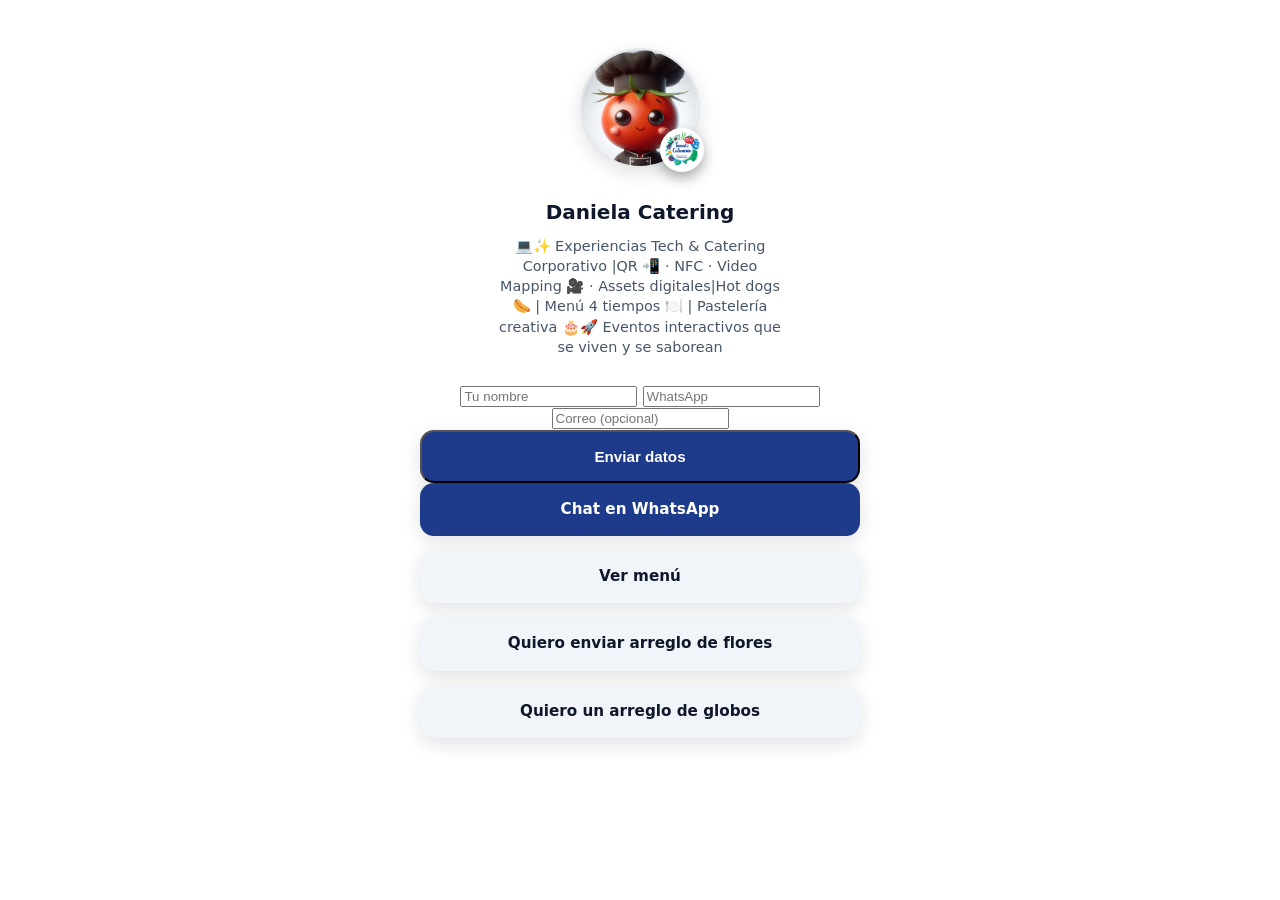
==== daniela-catering/index.html @ 2da39fef "update badge image to png" ====
<!DOCTYPE html>
<html lang="es">
<head>
  <meta charset="UTF-8" />

  <title>Daniela Catering</title>
  <meta name="description" content="Catering profesional para eventos corporativos y sociales">
  <meta name="viewport" content="width=device-width, initial-scale=1">

  <!-- Google Tag Manager -->
<script>
(function(w,d,s,l,i){w[l]=w[l]||[];
w[l].push({'gtm.start': new Date().getTime(),event:'gtm.js'});
var f=d.getElementsByTagName(s)[0],
j=d.createElement(s),dl=l!='dataLayer'?'&l='+l:'';
j.async=true;j.src=
'https://www.googletagmanager.com/gtm.js?id='+i+dl;
f.parentNode.insertBefore(j,f);
})(window,document,'script','dataLayer','GTM-XXXXXXX');
</script>
<!-- End Google Tag Manager -->

  <link rel="stylesheet" href="../assets/css/base.css">
  <link rel="stylesheet" href="../assets/css/style.css">

  

  
</head>

<body class="layout-clean">

  <!-- Google Tag Manager (noscript) -->
<noscript>
<iframe src="https://www.googletagmanager.com/ns.html?id=GTM-XXXXXXX"
height="0" width="0" style="display:none;visibility:hidden"></iframe>
</noscript>
<!-- End Google Tag Manager (noscript) -->

  <main class="page">

    <!-- MODULES -->
    <section class="modules">
      
<section class="profile">

  <div class="avatar">
    <img src="assets/images/profile.jpg" alt="Daniela Catering">
    
    <span class="avatar-badge">
      <img src="assets/images/badge-whatsapp.png" alt="WhatsApp">
    </span>
    
  </div>

  <h1 class="profile-name">Daniela Catering</h1>
  <p class="profile-description">💻✨ Experiencias Tech & Catering Corporativo |QR 📲 · NFC · Video Mapping 🎥 · Assets digitales|Hot dogs 🌭 | Menú 4 tiempos 🍽️ | Pastelería creativa 🎂🚀 Eventos interactivos que se viven y se saborean</p>

</section>


<section class="lead-form">

  <form id="leadForm" class="lead-form-card">

    <input
      type="text"
      name="name"
      placeholder="Tu nombre"
      required
    >

    <input
      type="tel"
      name="whatsapp"
      placeholder="WhatsApp"
      required
    >

    <input
      type="email"
      name="email"
      placeholder="Correo (opcional)"
    >

    <button type="submit" class="btn primary">
      Enviar datos
    </button>

  </form>

  <!-- BOTÓN DESBLOQUEADO DESPUÉS DEL FORM -->

  <div id="vcardUnlock" style="display:none">

    <a
      class="btn btn-contact"
      href="assets/files/contacto.vcf"
      download
    >
      Guardar contacto de Daniela Catering
    </a>

  </div>

</section>


<section class="buttons">
<a href="https://wa.me/5215521512563" class="btn primary" target="_blank">Chat en WhatsApp</a><a href="https://lasanadomicilio.com/" class="btn secondary" target="_blank">Ver menú</a><a href="https://wa.me/525521512563?text=Quiero%20enviar%20arreglo%20de%20flores" class="btn secondary" target="_blank">Quiero enviar arreglo de flores</a><a href="https://wa.me/525521512563?text=Quiero%20un%20arreglo%20de%20globos" class="btn secondary" target="_blank">Quiero un arreglo de globos</a>
</section>

    </section>

    <footer class="footer"></footer>

  </main>

  

  <script src="../assets/js/lead-form.js">
<script src="../assets/lead-form.js">

</body>
</html>
---- assets/css/base.css ----
/* =====================================================
   RESET + VARIABLES
   ===================================================== */

:root {
  --bg-color: #ffffff;
  --card-bg: #ffffff;

  --text-main: #0f172a;
  --text-muted: #475569;

  --accent: #1e3a8a;
  --accent-contrast: #ffffff;

  --radius: 14px;
  --radius-sm: 10px;

  --shadow-soft: 0 6px 18px rgba(15, 23, 42, 0.12);

  --max-width: 420px;
}

*,
*::before,
*::after {
  box-sizing: border-box;
}

html,
body {
  margin: 0;
  padding: 0;
  background: var(--bg-color);
  color: var(--text-main);
  font-family: system-ui, -apple-system, BlinkMacSystemFont, "Segoe UI",
    sans-serif;
  line-height: 1.4;
}

/* =====================================================
   PAGE LAYOUT
   ===================================================== */

.page {
  max-width: var(--max-width);
  margin: 0 auto;
  padding: 48px 20px 80px;
  text-align: center;
}

/* =====================================================
   PROFILE
   ===================================================== */

.profile {
  display: flex;
  flex-direction: column;
  align-items: center;
  gap: 6px;
  margin-bottom: 28px;
}

/* =====================================================
   AVATAR (CÍRCULO REAL + BADGE)
   ===================================================== */

.avatar {
  width: 120px;
  height: 120px;

  position: relative;
  display: inline-block;

  border-radius: 50%;

  /* 🔴 CLAVE: permite que el badge sobresalga */
  overflow: visible;

  background: #ffffff;
  border: 2px solid #e5e7eb;
  box-shadow: var(--shadow-soft);

  margin-bottom: 18px;
}

.avatar img {
  width: 100%;
  height: 100%;
  object-fit: cover;
  display: block;

  border-radius: 50%;
}

/* ---------- BADGE (branding, NO clickeable) ---------- */

.avatar-badge {
  position: absolute;
  right: -6px;
  bottom: -6px;

  width: 44px;
  height: 44px;
  border-radius: 50%;

  background: #ffffff;
  border: 3px solid #ffffff;

  display: flex;
  align-items: center;
  justify-content: center;

  box-shadow: 0 6px 14px rgba(0, 0, 0, 0.35);

  z-index: 10; /* 🔴 CLAVE: encima del avatar */
}

.avatar-badge img {
  width: 100%;
  height: 100%;

  object-fit: cover;      /* 🔑 llena todo el badge */
  border-radius: 50%;     /* 🔑 mantiene círculo */
  display: block;
}





/* =====================================================
   NAME + DESCRIPTION
   ===================================================== */

.profile-name {
  font-size: 1.25rem;
  font-weight: 700;
  margin: 6px 0 0;
}

.profile-description {
  font-size: 0.9rem;
  color: var(--text-muted);
  max-width: 300px;
  margin: 4px auto 0;
}

/* =====================================================
   BUTTONS
   ===================================================== */

.buttons {
  display: flex;
  flex-direction: column;
  gap: 14px;
}

.btn {
  display: block;
  width: 100%;
  padding: 16px 18px;

  border-radius: var(--radius);
  text-decoration: none;
  text-align: center;

  font-size: 0.95rem;
  font-weight: 600;

  transition: transform 0.15s ease, box-shadow 0.15s ease,
    background-color 0.15s ease;

  box-shadow: var(--shadow-soft);
}

/* ---------- PRIMARY ---------- */

.btn.primary {
  background: var(--accent);
  color: var(--accent-contrast);
}

.btn.primary:hover {
  background: #1e40af;
}

/* ---------- SECONDARY ---------- */

.btn.secondary {
  background: #f1f5f9;
  color: var(--text-main);
}

.btn.secondary:hover {
  background: #e2e8f0;
}

/* ---------- ACTIVE ---------- */

.btn:active {
  transform: scale(0.97);
}

/* =====================================================
   FOOTER
   ===================================================== */

.footer {
  margin-top: 36px;
  font-size: 0.8rem;
  color: var(--text-muted);
}

/* =====================================================
   LAYOUT MODES (clean | hero)
   ===================================================== */

/* ---------- CLEAN ---------- */

body.layout-clean {
  background: var(--bg-color);
}

body.layout-clean .profile {
  margin-top: 0;
}


/* ---------- HERO ---------- */

body.layout-hero .page {
  padding-top: 72px; /* 🔑 da aire al hero */
}

body.layout-hero .profile {
  margin-top: -24px; /* 🔑 ajuste fino (antes -32 / -60) */
}



/* =====================================================
   RESPONSIVE
   ===================================================== */

@media (min-width: 768px) {
  .page {
    max-width: 480px;
  }
}

/* =====================================================
   CONTACT BUTTON UNLOCK (VCARD)
   ===================================================== */

.btn-contact {

  margin-top: 16px;

  background: #16a34a;
  color: white;

  font-size: 1rem;
  font-weight: 700;

  padding: 18px 20px;

  border-radius: 16px;

  box-shadow: 0 10px 22px rgba(0,0,0,0.25);

  animation: pulseContact 2s infinite;

}

@keyframes pulseContact {

  0% { transform: scale(1); }

  50% { transform: scale(1.05); }

  100% { transform: scale(1); }

}
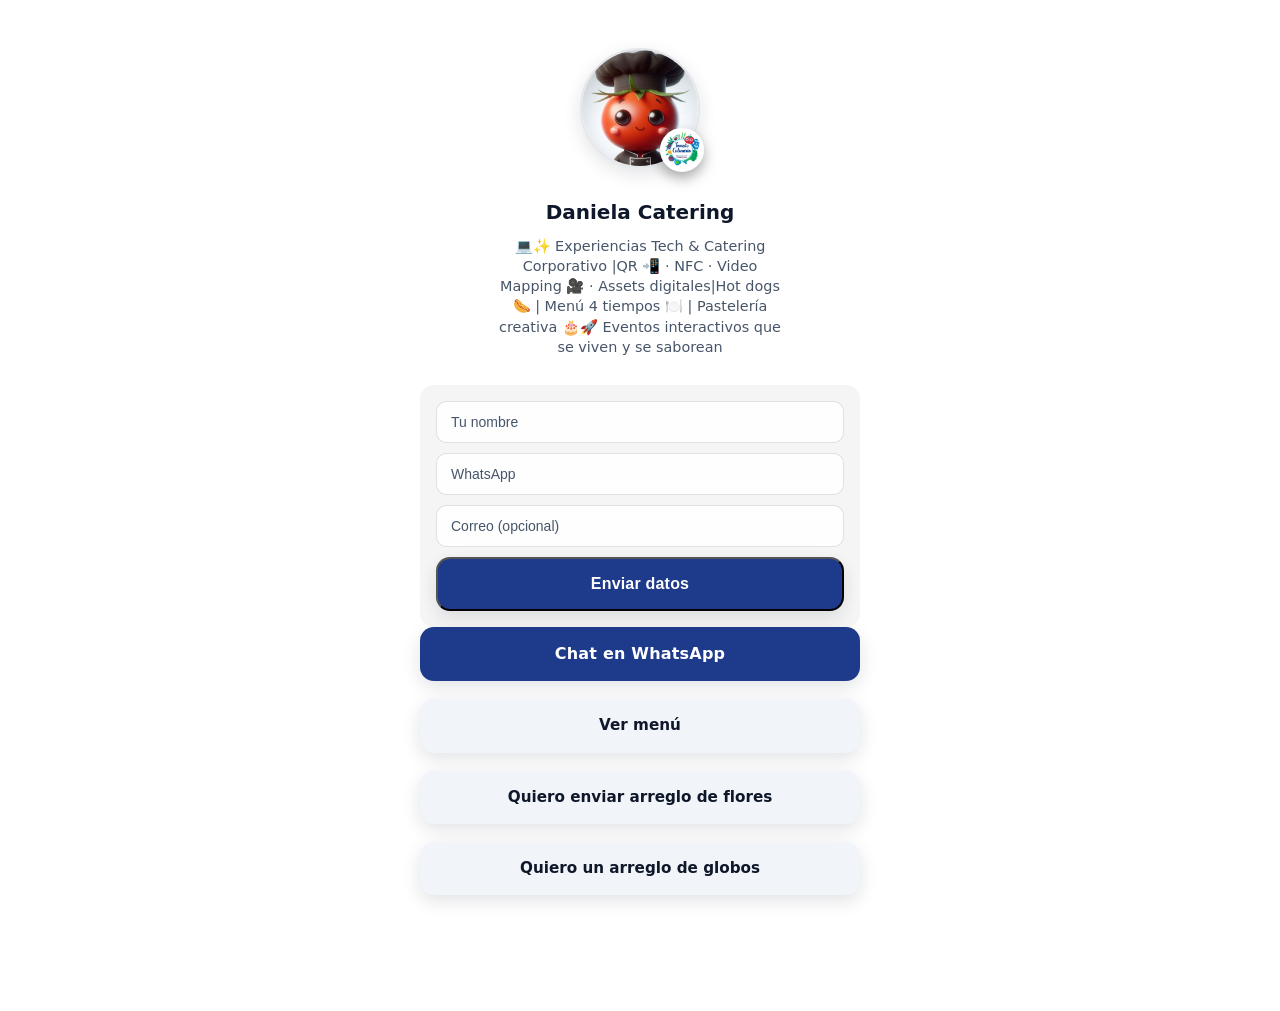
==== commit 8146229e: "fix: remove download attribute so vcard opens contact editor" ====
--- a/daniela-catering/index.html
+++ b/daniela-catering/index.html
@@ -28,7 +28,8 @@
   
 </head>
 
-<body class="layout-clean">
+<body class="layout-clean" data-slug="daniela-catering">
+
 
   <!-- Google Tag Manager (noscript) -->
 <noscript>
@@ -83,9 +84,19 @@
       placeholder="Correo (opcional)"
     >
 
+    <!-- honeypot anti-bot -->
+    <input
+      type="text"
+      name="website"
+      style="display:none"
+      tabindex="-1"
+      autocomplete="off"
+    >
+
     <button type="submit" class="btn primary">
       Enviar datos
     </button>
+
 
   </form>
 
@@ -96,7 +107,7 @@
     <a
       class="btn btn-contact"
       href="assets/files/contacto.vcf"
-      download
+      
     >
       Guardar contacto de Daniela Catering
     </a>
@@ -118,8 +129,7 @@
 
   
 
-  <script src="../assets/js/lead-form.js">
-<script src="../assets/lead-form.js">
+  <script src="../assets/js/lead-form.js"></script>
 
 </body>
 </html>
--- a/assets/css/base.css
+++ b/assets/css/base.css
@@ -152,7 +152,7 @@
 .buttons {
   display: flex;
   flex-direction: column;
-  gap: 14px;
+  gap: 18px;
 }
 
 .btn {
@@ -176,9 +176,17 @@
 /* ---------- PRIMARY ---------- */
 
 .btn.primary {
+
   background: var(--accent);
+
   color: var(--accent-contrast);
-}
+
+  font-size: 1rem;
+
+  letter-spacing: 0.2px;
+
+}
+
 
 .btn.primary:hover {
   background: #1e40af;
@@ -194,6 +202,16 @@
 .btn.secondary:hover {
   background: #e2e8f0;
 }
+
+
+.btn:hover {
+
+  transform: translateY(-2px);
+
+  box-shadow: 0 10px 22px rgba(0,0,0,0.18);
+
+}
+
 
 /* ---------- ACTIVE ---------- */
 
@@ -280,4 +298,60 @@
 
   100% { transform: scale(1); }
 
-}+}
+
+/* =====================================================
+   LEAD FORM PREMIUM
+   ===================================================== */
+
+.lead-form-card {
+
+  margin-top: 18px;
+
+  padding: 16px;
+
+  border-radius: 14px;
+
+  background: rgba(15, 23, 42, 0.04);
+
+  backdrop-filter: blur(6px);
+
+}
+
+/* INPUTS */
+
+.lead-form-card input {
+
+  width: 100%;
+
+  padding: 12px 14px;
+
+  border-radius: 10px;
+
+  border: 1px solid rgba(15,23,42,0.12);
+
+  background: rgba(255,255,255,0.85);
+
+  color: var(--text-main);
+
+  margin-bottom: 10px;
+
+  font-size: 14px;
+
+}
+
+.lead-form-card input::placeholder {
+
+  color: var(--text-muted);
+
+}
+
+.lead-form-card input:focus {
+
+  outline: none;
+
+  border-color: var(--accent);
+
+  box-shadow: 0 0 0 2px rgba(30,58,138,0.15);
+
+}
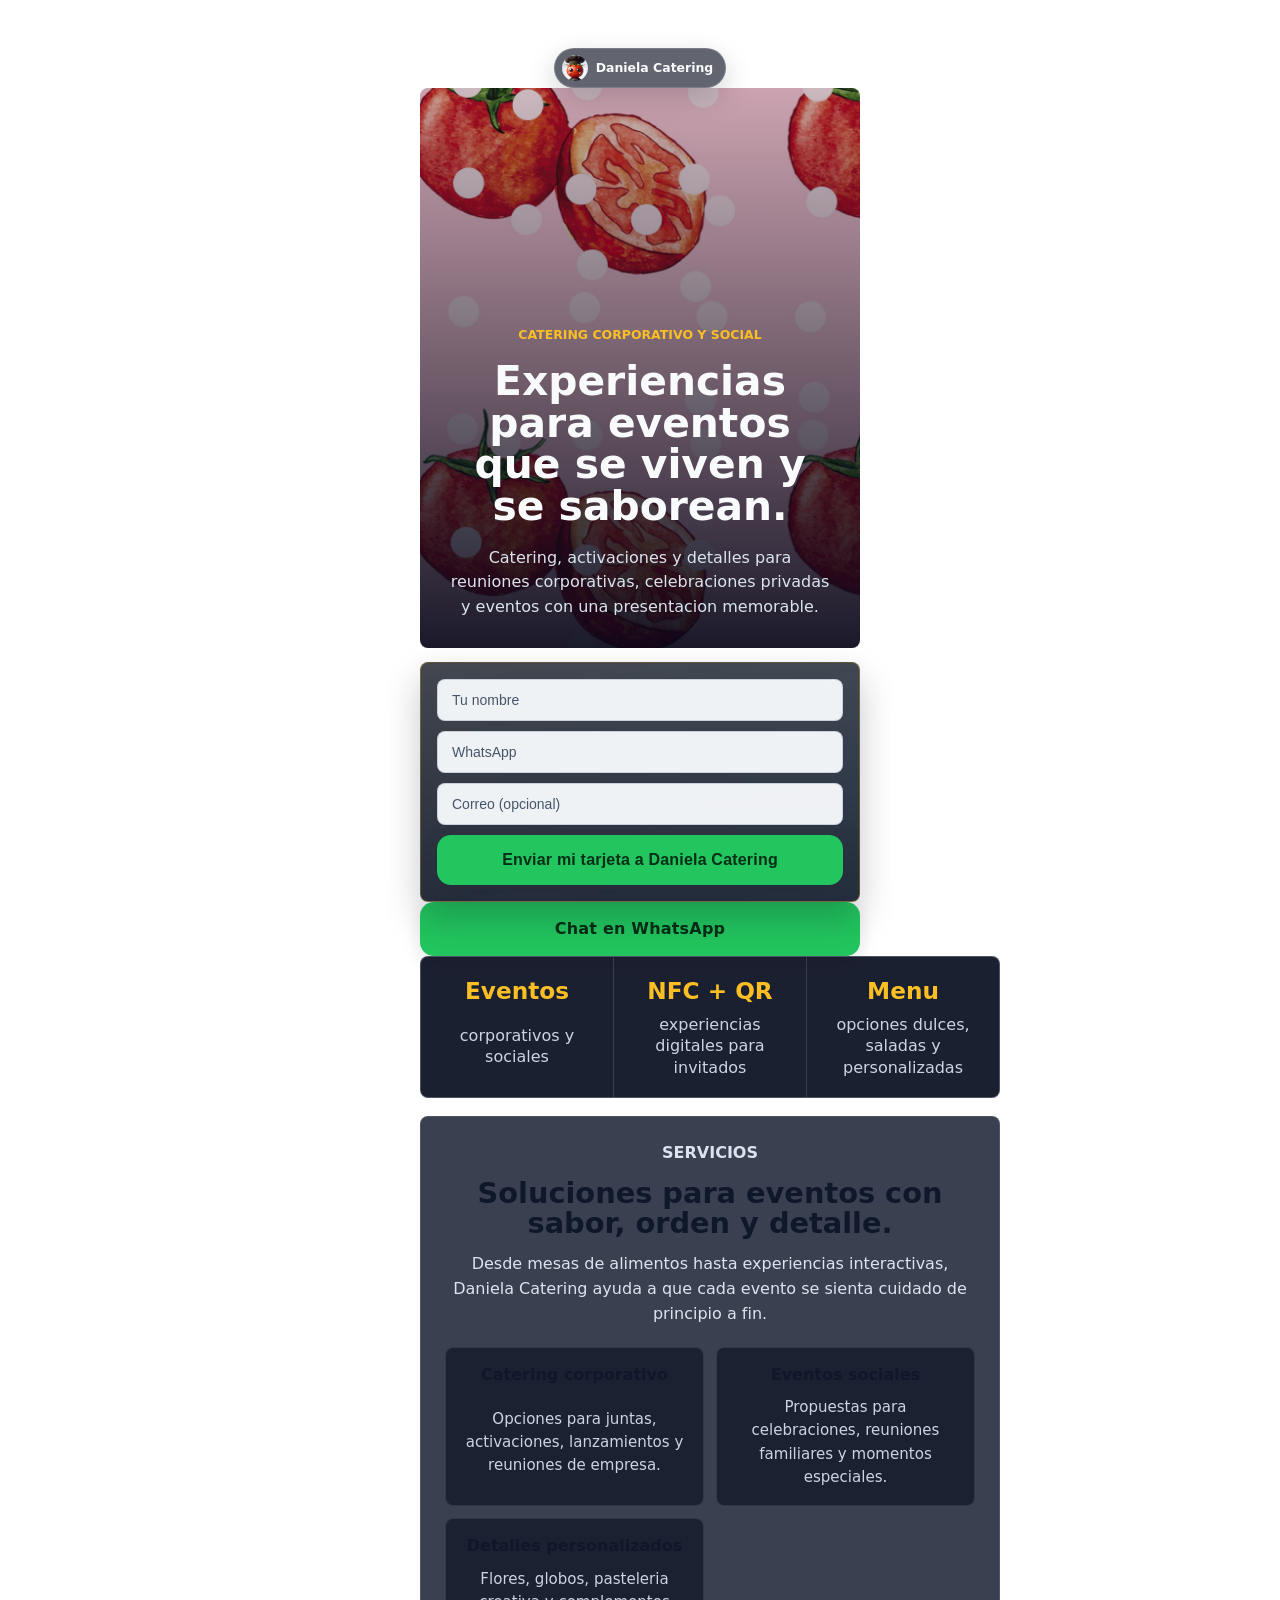
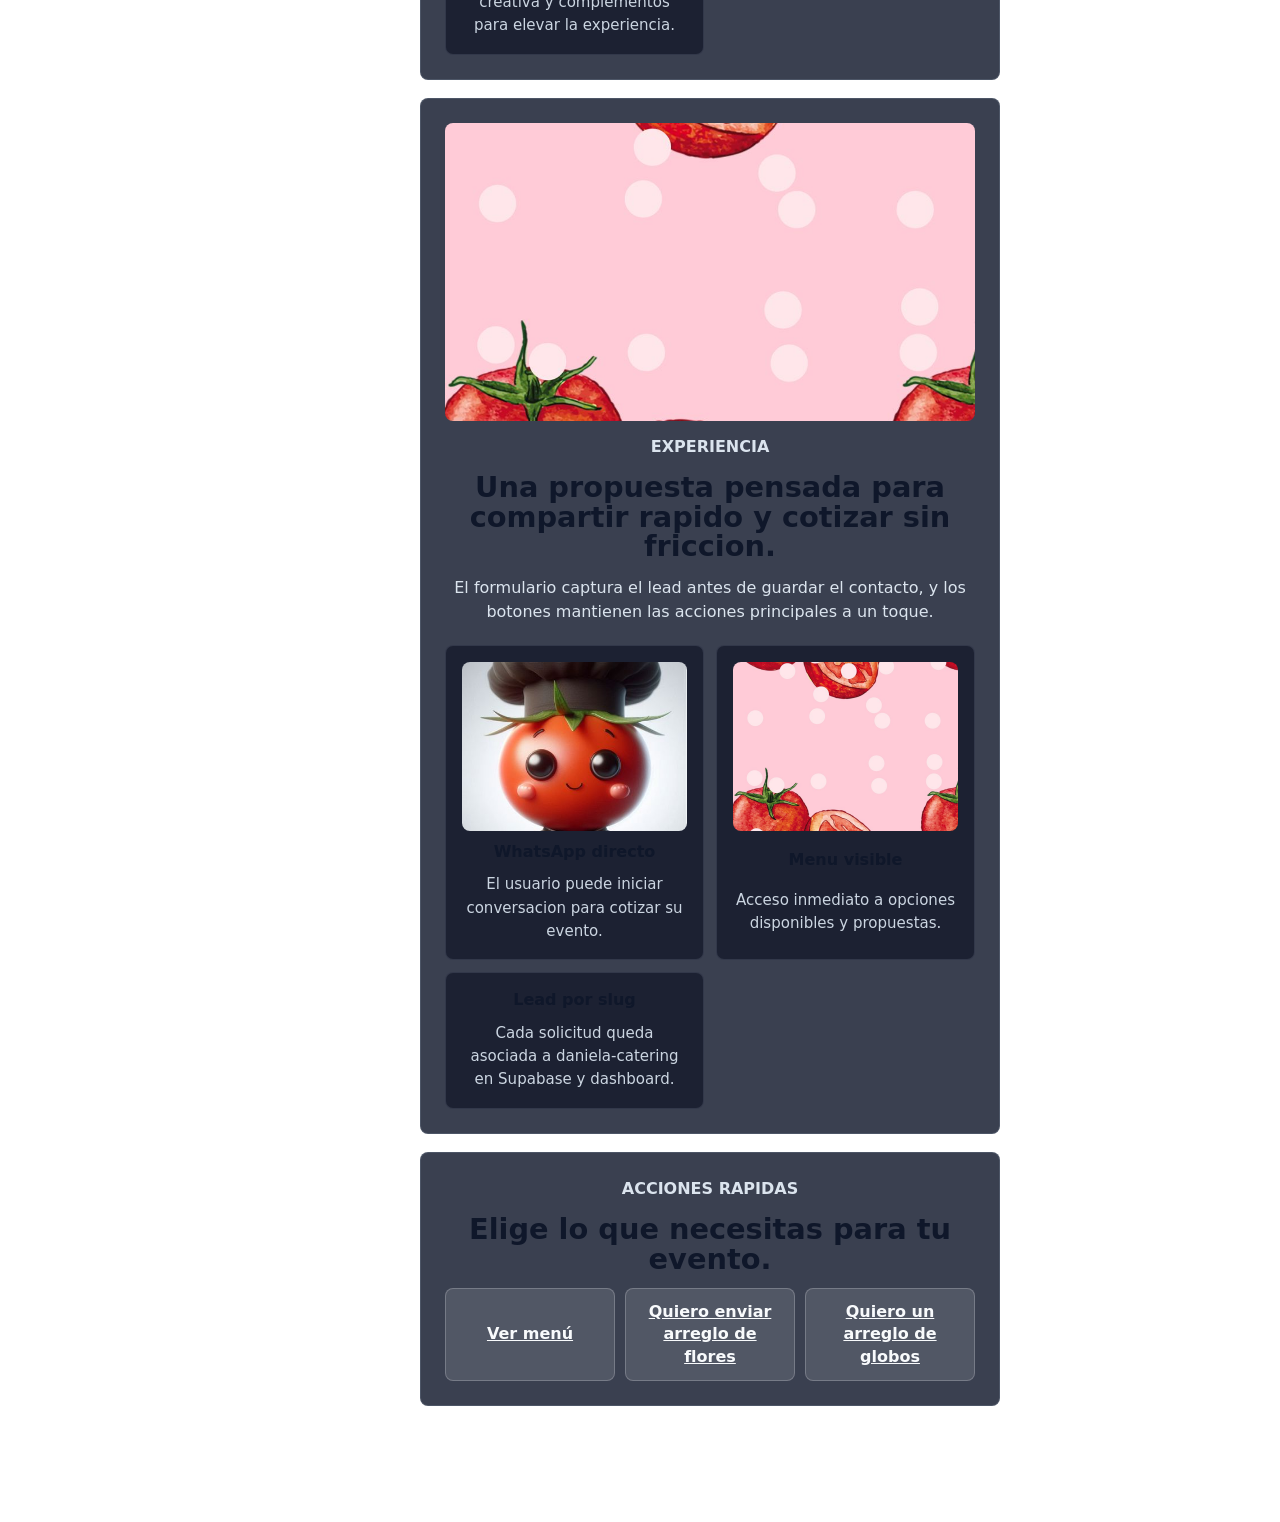
==== commit 853b405d: "Update Daniela Catering landing" ====
--- a/daniela-catering/index.html
+++ b/daniela-catering/index.html
@@ -23,9 +23,21 @@
   <link rel="stylesheet" href="../assets/css/base.css">
   <link rel="stylesheet" href="../assets/css/style.css">
 
-  
-
-  
+  <link rel="stylesheet" href="../assets/css/catering-landing.css">
+<link rel="stylesheet" href="../assets/css/sticky-brand.css">
+
+  
+<meta property="og:title" content="Daniela Catering">
+<meta property="og:description" content="Catering profesional para eventos corporativos y sociales">
+<meta property="og:type" content="website">
+<meta property="og:url" content="https://choochshoot.github.io/linktree-pages/daniela-catering/">
+<meta property="og:image" content="https://choochshoot.github.io/linktree-pages/daniela-catering/assets/images/profile.webp">
+
+<meta name="twitter:card" content="summary_large_image">
+<meta name="twitter:title" content="Daniela Catering">
+<meta name="twitter:description" content="Catering profesional para eventos corporativos y sociales">
+<meta name="twitter:image" content="https://choochshoot.github.io/linktree-pages/daniela-catering/assets/images/profile.webp">
+
 </head>
 
 <body class="layout-clean" data-slug="daniela-catering">
@@ -43,20 +55,24 @@
     <!-- MODULES -->
     <section class="modules">
       
-<section class="profile">
-
-  <div class="avatar">
-    <img src="assets/images/profile.jpg" alt="Daniela Catering">
-    
-    <span class="avatar-badge">
-      <img src="assets/images/badge-whatsapp.png" alt="WhatsApp">
-    </span>
-    
-  </div>
-
-  <h1 class="profile-name">Daniela Catering</h1>
-  <p class="profile-description">💻✨ Experiencias Tech & Catering Corporativo |QR 📲 · NFC · Video Mapping 🎥 · Assets digitales|Hot dogs 🌭 | Menú 4 tiempos 🍽️ | Pastelería creativa 🎂🚀 Eventos interactivos que se viven y se saborean</p>
-
+<header class="sticky-brand">
+  <a class="sticky-brand-link" href="#top" aria-label="Daniela Catering">
+    <img class="sticky-brand-logo" src="assets/images/profile.jpg" alt="Daniela Catering">
+    <span>Daniela Catering</span>
+  </a>
+</header>
+
+
+<section class="catering-landing">
+  <section class="catering-hero">
+    <img class="catering-hero-image" src="assets/images/header.jpg" alt="Experiencias para eventos que se viven y se saborean.">
+    <div class="catering-hero-overlay"></div>
+    <div class="catering-hero-content">
+      <p class="catering-eyebrow">Catering corporativo y social</p>
+      <h1>Experiencias para eventos que se viven y se saborean.</h1>
+      <p>Catering, activaciones y detalles para reuniones corporativas, celebraciones privadas y eventos con una presentacion memorable.</p>
+    </div>
+  </section>
 </section>
 
 
@@ -94,9 +110,8 @@
     >
 
     <button type="submit" class="btn primary">
-      Enviar datos
+      Enviar mi tarjeta a Daniela Catering
     </button>
-
 
   </form>
 
@@ -106,8 +121,9 @@
 
     <a
       class="btn btn-contact"
-      href="assets/files/contacto.vcf"
-      
+      href="assets/files/daniela-catering.vcf"
+      target="_blank"
+      rel="noopener"
     >
       Guardar contacto de Daniela Catering
     </a>
@@ -118,7 +134,101 @@
 
 
 <section class="buttons">
-<a href="https://wa.me/5215521512563" class="btn primary" target="_blank">Chat en WhatsApp</a><a href="https://lasanadomicilio.com/" class="btn secondary" target="_blank">Ver menú</a><a href="https://wa.me/525521512563?text=Quiero%20enviar%20arreglo%20de%20flores" class="btn secondary" target="_blank">Quiero enviar arreglo de flores</a><a href="https://wa.me/525521512563?text=Quiero%20un%20arreglo%20de%20globos" class="btn secondary" target="_blank">Quiero un arreglo de globos</a>
+<a href="https://wa.me/5215521512563" class="btn primary" target="_blank">Chat en WhatsApp</a>
+</section>
+
+
+<section class="catering-content">
+  <section class="catering-highlights">
+            <article>
+              <strong>Eventos</strong>
+              <span>corporativos y sociales</span>
+            </article>
+            
+            <article>
+              <strong>NFC + QR</strong>
+              <span>experiencias digitales para invitados</span>
+            </article>
+            
+            <article>
+              <strong>Menu</strong>
+              <span>opciones dulces, saladas y personalizadas</span>
+            </article>
+            </section>
+  
+            <section class="catering-section">
+              
+              <p class="catering-eyebrow">Servicios</p>
+              <h2>Soluciones para eventos con sabor, orden y detalle.</h2>
+              <p>Desde mesas de alimentos hasta experiencias interactivas, Daniela Catering ayuda a que cada evento se sienta cuidado de principio a fin.</p>
+              <div class="catering-items">
+            <article class="catering-item">
+              
+              <h3>Catering corporativo</h3>
+              <p>Opciones para juntas, activaciones, lanzamientos y reuniones de empresa.</p>
+            </article>
+            
+            <article class="catering-item">
+              
+              <h3>Eventos sociales</h3>
+              <p>Propuestas para celebraciones, reuniones familiares y momentos especiales.</p>
+            </article>
+            
+            <article class="catering-item">
+              
+              <h3>Detalles personalizados</h3>
+              <p>Flores, globos, pasteleria creativa y complementos para elevar la experiencia.</p>
+            </article>
+            </div>
+            </section>
+            
+            <section class="catering-section">
+              <img class="catering-section-image" src="assets/images/header.jpg" alt="Una propuesta pensada para compartir rapido y cotizar sin friccion.">
+              <p class="catering-eyebrow">Experiencia</p>
+              <h2>Una propuesta pensada para compartir rapido y cotizar sin friccion.</h2>
+              <p>El formulario captura el lead antes de guardar el contacto, y los botones mantienen las acciones principales a un toque.</p>
+              <div class="catering-items">
+            <article class="catering-item">
+              <img class="catering-item-image" src="assets/images/profile.jpg" alt="WhatsApp directo">
+              <h3>WhatsApp directo</h3>
+              <p>El usuario puede iniciar conversacion para cotizar su evento.</p>
+            </article>
+            
+            <article class="catering-item">
+              <img class="catering-item-image" src="assets/images/header.jpg" alt="Menu visible">
+              <h3>Menu visible</h3>
+              <p>Acceso inmediato a opciones disponibles y propuestas.</p>
+            </article>
+            
+            <article class="catering-item">
+              
+              <h3>Lead por slug</h3>
+              <p>Cada solicitud queda asociada a daniela-catering en Supabase y dashboard.</p>
+            </article>
+            </div>
+            </section>
+            
+  
+    <section class="catering-section catering-content-actions">
+      <p class="catering-eyebrow">Acciones rapidas</p>
+      <h2>Elige lo que necesitas para tu evento.</h2>
+      <div class="catering-actions">
+        
+            <a class="catering-action secondary" href="https://lasanadomicilio.com/" target="_blank" rel="noopener">
+              Ver menú
+            </a>
+            
+            <a class="catering-action secondary" href="https://wa.me/525521512563?text=Quiero%20enviar%20arreglo%20de%20flores" target="_blank" rel="noopener">
+              Quiero enviar arreglo de flores
+            </a>
+            
+            <a class="catering-action secondary" href="https://wa.me/525521512563?text=Quiero%20un%20arreglo%20de%20globos" target="_blank" rel="noopener">
+              Quiero un arreglo de globos
+            </a>
+            
+      </div>
+    </section>
+    
 </section>
 
     </section>
--- a/assets/css/catering-landing.css
+++ b/assets/css/catering-landing.css
@@ -0,0 +1,250 @@
+.catering-landing {
+  color: #f8fafc;
+  display: grid;
+  gap: 18px;
+  width: 100%;
+}
+
+.catering-content {
+  display: grid;
+  gap: 18px;
+}
+
+body[data-slug="daniela-catering"] .lead-form {
+  margin-top: -4px;
+}
+
+body[data-slug="daniela-catering"] .lead-form-card {
+  background:
+    linear-gradient(rgba(15, 23, 42, 0.78), rgba(15, 23, 42, 0.9)),
+    linear-gradient(135deg, rgba(251, 191, 36, 0.22), rgba(34, 197, 94, 0.12));
+  border: 1px solid rgba(251, 191, 36, 0.28);
+  border-radius: 8px;
+  box-shadow: 0 16px 36px rgba(2, 6, 23, 0.22);
+}
+
+body[data-slug="daniela-catering"] .lead-form-card input {
+  background: rgba(248, 250, 252, 0.96);
+  border: 1px solid rgba(148, 163, 184, 0.42);
+  border-radius: 8px;
+  color: #0f172a;
+}
+
+body[data-slug="daniela-catering"] .lead-form-card input:focus {
+  border-color: #fbbf24;
+  box-shadow: 0 0 0 3px rgba(251, 191, 36, 0.22);
+}
+
+body[data-slug="daniela-catering"] .lead-form-card button,
+body[data-slug="daniela-catering"] .buttons .btn.primary {
+  background: #22c55e;
+  border: 0;
+  color: #052e16;
+  font-weight: 900;
+}
+
+body[data-slug="daniela-catering"] .lead-form-card button:hover,
+body[data-slug="daniela-catering"] .buttons .btn.primary:hover {
+  background: #fbbf24;
+  color: #111827;
+}
+
+.catering-hero {
+  border-radius: 8px;
+  min-height: 560px;
+  overflow: hidden;
+  position: relative;
+}
+
+.catering-hero-image,
+.catering-image-fallback {
+  height: 100%;
+  inset: 0;
+  object-fit: cover;
+  position: absolute;
+  width: 100%;
+}
+
+.catering-image-fallback {
+  background:
+    linear-gradient(rgba(15, 23, 42, 0.5), rgba(15, 23, 42, 0.82)),
+    linear-gradient(135deg, #19342f, #111827 48%, #3a2713);
+}
+
+.catering-hero-overlay {
+  background: linear-gradient(180deg, rgba(2, 6, 23, 0.2), rgba(2, 6, 23, 0.9));
+  inset: 0;
+  position: absolute;
+}
+
+.catering-hero-content {
+  align-content: end;
+  display: grid;
+  gap: 18px;
+  min-height: 560px;
+  padding: 28px;
+  position: relative;
+  z-index: 1;
+}
+
+.catering-eyebrow {
+  color: #fbbf24;
+  font-size: 0.78rem;
+  font-weight: 800;
+  letter-spacing: 0;
+  margin: 0;
+  text-transform: uppercase;
+}
+
+.catering-hero h1,
+.catering-section h2 {
+  letter-spacing: 0;
+  line-height: 1.02;
+  margin: 0;
+}
+
+.catering-hero h1 {
+  font-size: 2.55rem;
+  max-width: 820px;
+}
+
+.catering-hero p:not(.catering-eyebrow),
+.catering-section p {
+  color: #dbe4ee;
+  font-size: 1rem;
+  line-height: 1.55;
+  margin: 0;
+  max-width: 760px;
+}
+
+.catering-actions {
+  display: grid;
+  gap: 10px;
+  grid-template-columns: repeat(auto-fit, minmax(170px, 1fr));
+  max-width: 760px;
+}
+
+.catering-action {
+  align-items: center;
+  border-radius: 8px;
+  display: flex;
+  font-weight: 800;
+  justify-content: center;
+  min-height: 48px;
+  padding: 12px 16px;
+  text-align: center;
+}
+
+.catering-action.primary {
+  background: #22c55e;
+  color: #052e16;
+}
+
+.catering-action.secondary {
+  background: rgba(248, 250, 252, 0.12);
+  border: 1px solid rgba(248, 250, 252, 0.22);
+  color: #f8fafc;
+}
+
+.catering-highlights,
+.catering-section {
+  background: rgba(15, 23, 42, 0.82);
+  border: 1px solid rgba(148, 163, 184, 0.22);
+  border-radius: 8px;
+}
+
+.catering-highlights {
+  display: grid;
+  gap: 1px;
+  grid-template-columns: repeat(3, 1fr);
+  overflow: hidden;
+}
+
+.catering-highlights article {
+  background: rgba(2, 6, 23, 0.55);
+  display: grid;
+  gap: 6px;
+  min-height: 112px;
+  padding: 18px;
+}
+
+.catering-highlights strong {
+  color: #fbbf24;
+  font-size: 1.45rem;
+}
+
+.catering-highlights span {
+  color: #cbd5e1;
+  line-height: 1.35;
+}
+
+.catering-section {
+  display: grid;
+  gap: 14px;
+  padding: 24px;
+}
+
+.catering-section-image {
+  aspect-ratio: 16 / 9;
+  border-radius: 8px;
+  height: auto;
+  object-fit: cover;
+  width: 100%;
+}
+
+.catering-section h2 {
+  font-size: 1.8rem;
+}
+
+.catering-items {
+  display: grid;
+  gap: 12px;
+  grid-template-columns: repeat(auto-fit, minmax(190px, 1fr));
+  margin-top: 6px;
+}
+
+.catering-item {
+  background: rgba(2, 6, 23, 0.52);
+  border: 1px solid rgba(148, 163, 184, 0.18);
+  border-radius: 8px;
+  display: grid;
+  gap: 10px;
+  padding: 16px;
+}
+
+.catering-item-image {
+  aspect-ratio: 4 / 3;
+  border-radius: 8px;
+  object-fit: cover;
+  width: 100%;
+}
+
+.catering-item h3 {
+  font-size: 1rem;
+  margin: 0;
+}
+
+.catering-item p {
+  color: #cbd5e1;
+  font-size: 0.94rem;
+}
+
+@media (max-width: 720px) {
+  .catering-hero,
+  .catering-hero-content {
+    min-height: 620px;
+  }
+
+  .catering-hero-content {
+    padding: 22px;
+  }
+
+  .catering-hero h1 {
+    font-size: 2rem;
+  }
+
+  .catering-actions,
+  .catering-highlights {
+    grid-template-columns: 1fr;
+  }
+}
--- a/assets/css/sticky-brand.css
+++ b/assets/css/sticky-brand.css
@@ -0,0 +1,57 @@
+.sticky-brand {
+  display: flex;
+  justify-content: center;
+  left: 0;
+  pointer-events: none;
+  position: sticky;
+  right: 0;
+  top: 10px;
+  z-index: 20;
+}
+
+.sticky-brand-link {
+  align-items: center;
+  backdrop-filter: blur(14px);
+  background: rgba(2, 6, 23, 0.62);
+  border: 1px solid rgba(248, 250, 252, 0.16);
+  border-radius: 999px;
+  box-shadow: 0 10px 28px rgba(2, 6, 23, 0.18);
+  color: #f8fafc;
+  display: inline-flex;
+  font-size: 0.78rem;
+  font-weight: 800;
+  gap: 8px;
+  letter-spacing: 0;
+  max-width: calc(100% - 32px);
+  min-height: 38px;
+  padding: 6px 12px 6px 7px;
+  pointer-events: auto;
+  text-decoration: none;
+}
+
+.sticky-brand-logo,
+.sticky-brand-mark {
+  border-radius: 999px;
+  flex: 0 0 auto;
+  height: 26px;
+  width: 26px;
+}
+
+.sticky-brand-logo {
+  object-fit: cover;
+}
+
+.sticky-brand-mark {
+  align-items: center;
+  background: #fbbf24;
+  color: #111827;
+  display: inline-flex;
+  font-size: 0.7rem;
+  justify-content: center;
+}
+
+@media (max-width: 720px) {
+  .sticky-brand {
+    top: 8px;
+  }
+}
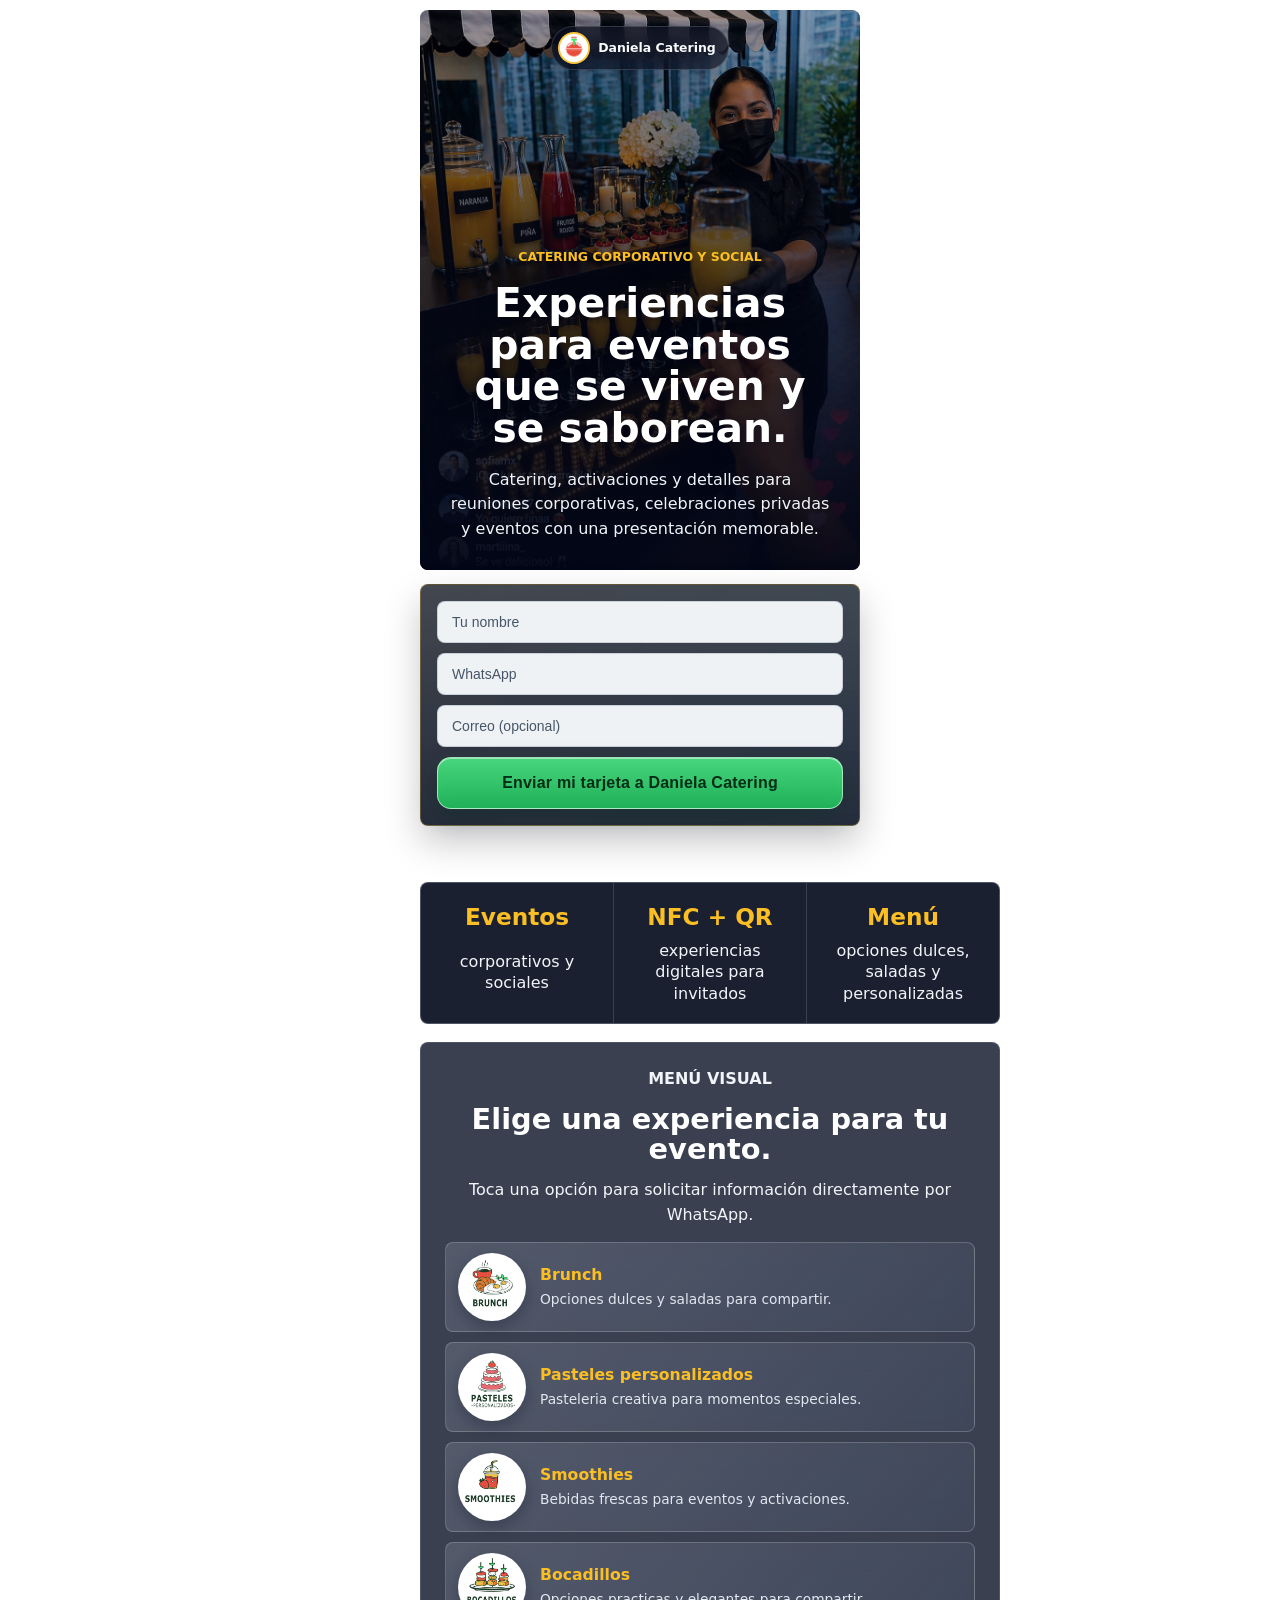
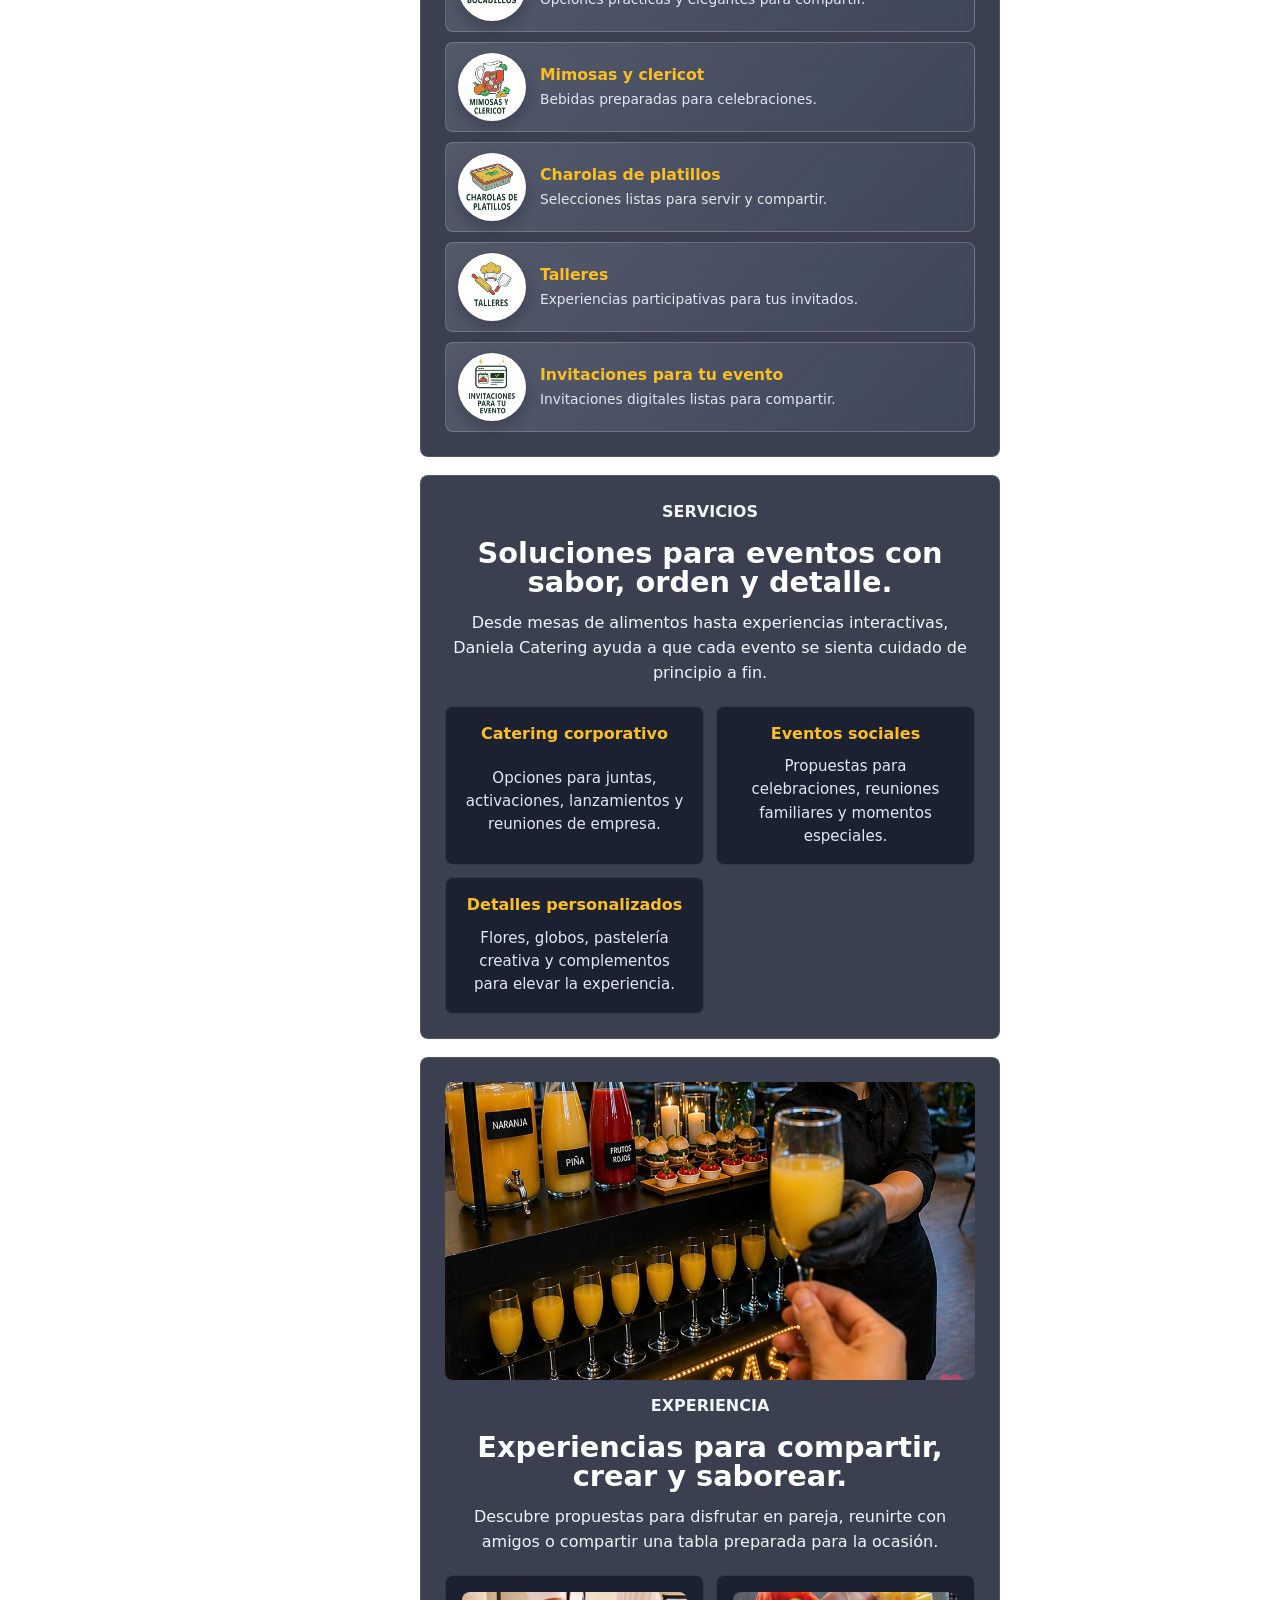
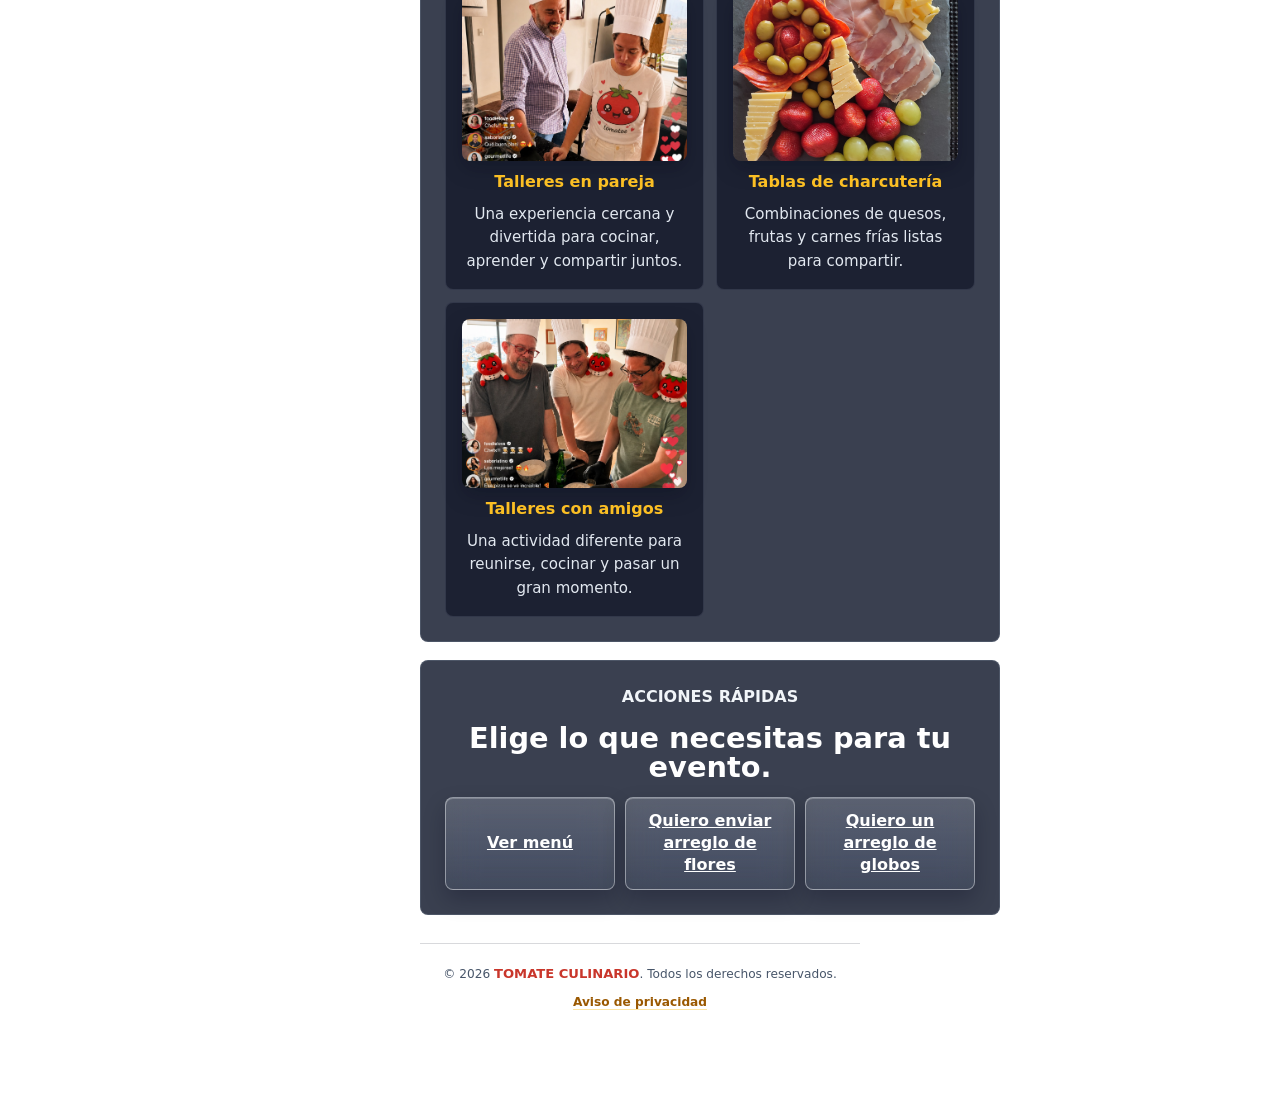
==== commit eb4dfba5: "improve daniela catering experience" ====
--- a/daniela-catering/index.html
+++ b/daniela-catering/index.html
@@ -23,8 +23,9 @@
   <link rel="stylesheet" href="../assets/css/base.css">
   <link rel="stylesheet" href="../assets/css/style.css">
 
-  <link rel="stylesheet" href="../assets/css/catering-landing.css">
+  <link rel="stylesheet" href="../assets/css/legal-footer.css">
 <link rel="stylesheet" href="../assets/css/sticky-brand.css">
+<link rel="stylesheet" href="../assets/css/catering-landing.css">
 
   
 <meta property="og:title" content="Daniela Catering">
@@ -57,7 +58,7 @@
       
 <header class="sticky-brand">
   <a class="sticky-brand-link" href="#top" aria-label="Daniela Catering">
-    <img class="sticky-brand-logo" src="assets/images/profile.jpg" alt="Daniela Catering">
+    <img class="sticky-brand-logo" src="assets/images/logo tomate.webp" alt="Daniela Catering">
     <span>Daniela Catering</span>
   </a>
 </header>
@@ -70,7 +71,7 @@
     <div class="catering-hero-content">
       <p class="catering-eyebrow">Catering corporativo y social</p>
       <h1>Experiencias para eventos que se viven y se saborean.</h1>
-      <p>Catering, activaciones y detalles para reuniones corporativas, celebraciones privadas y eventos con una presentacion memorable.</p>
+      <p>Catering, activaciones y detalles para reuniones corporativas, celebraciones privadas y eventos con una presentación memorable.</p>
     </div>
   </section>
 </section>
@@ -151,10 +152,73 @@
             </article>
             
             <article>
-              <strong>Menu</strong>
+              <strong>Menú</strong>
               <span>opciones dulces, saladas y personalizadas</span>
             </article>
             </section>
+  <section class="catering-section catering-service-menu">
+      <p class="catering-eyebrow">Menú visual</p>
+      <h2>Elige una experiencia para tu evento.</h2>
+      <p>Toca una opción para solicitar información directamente por WhatsApp.</p>
+      <div class="catering-service-options">
+        <a class="catering-service-option" href="https://wa.me/5215521512563?text=Hola%20Daniela%2C%20me%20interesa%20cotizar%20una%20experiencia%20de%20brunch." target="_blank" rel="noopener">
+              <img class="catering-service-icon" src="assets/images/brunch.webp" alt="Brunch">
+              <span class="catering-service-copy">
+                <strong>Brunch</strong>
+                <span>Opciones dulces y saladas para compartir.</span>
+              </span>
+            </a>
+<a class="catering-service-option" href="https://wa.me/5215521512563?text=Hola%20Daniela%2C%20me%20interesa%20cotizar%20un%20pastel%20personalizado." target="_blank" rel="noopener">
+              <img class="catering-service-icon" src="assets/images/pasteles.webp" alt="Pasteles personalizados">
+              <span class="catering-service-copy">
+                <strong>Pasteles personalizados</strong>
+                <span>Pasteleria creativa para momentos especiales.</span>
+              </span>
+            </a>
+<a class="catering-service-option" href="https://wa.me/5215521512563?text=Hola%20Daniela%2C%20me%20interesa%20cotizar%20smoothies%20para%20mi%20evento." target="_blank" rel="noopener">
+              <img class="catering-service-icon" src="assets/images/smoothies.webp" alt="Smoothies">
+              <span class="catering-service-copy">
+                <strong>Smoothies</strong>
+                <span>Bebidas frescas para eventos y activaciones.</span>
+              </span>
+            </a>
+<a class="catering-service-option" href="https://wa.me/5215521512563?text=Hola%20Daniela%2C%20me%20interesa%20cotizar%20bocadillos%20para%20mi%20evento." target="_blank" rel="noopener">
+              <img class="catering-service-icon" src="assets/images/bocadillos.webp" alt="Bocadillos">
+              <span class="catering-service-copy">
+                <strong>Bocadillos</strong>
+                <span>Opciones practicas y elegantes para compartir.</span>
+              </span>
+            </a>
+<a class="catering-service-option" href="https://wa.me/5215521512563?text=Hola%20Daniela%2C%20me%20interesa%20cotizar%20mimosas%20y%20clericot%20para%20mi%20evento." target="_blank" rel="noopener">
+              <img class="catering-service-icon" src="assets/images/mimosas.webp" alt="Mimosas y clericot">
+              <span class="catering-service-copy">
+                <strong>Mimosas y clericot</strong>
+                <span>Bebidas preparadas para celebraciones.</span>
+              </span>
+            </a>
+<a class="catering-service-option" href="https://wa.me/5215521512563?text=Hola%20Daniela%2C%20me%20interesa%20cotizar%20charolas%20de%20platillos." target="_blank" rel="noopener">
+              <img class="catering-service-icon" src="assets/images/charolasdeplatillos.webp" alt="Charolas de platillos">
+              <span class="catering-service-copy">
+                <strong>Charolas de platillos</strong>
+                <span>Selecciones listas para servir y compartir.</span>
+              </span>
+            </a>
+<a class="catering-service-option" href="https://wa.me/5215521512563?text=Hola%20Daniela%2C%20me%20interesa%20conocer%20los%20talleres%20para%20eventos." target="_blank" rel="noopener">
+              <img class="catering-service-icon" src="assets/images/talleres.webp" alt="Talleres">
+              <span class="catering-service-copy">
+                <strong>Talleres</strong>
+                <span>Experiencias participativas para tus invitados.</span>
+              </span>
+            </a>
+<a class="catering-service-option" href="https://wa.me/5215521512563?text=Hola%20Daniela%2C%20me%20interesan%20invitaciones%20digitales%20para%20mi%20evento." target="_blank" rel="noopener">
+              <img class="catering-service-icon" src="assets/images/invitaciones.webp" alt="Invitaciones para tu evento">
+              <span class="catering-service-copy">
+                <strong>Invitaciones para tu evento</strong>
+                <span>Invitaciones digitales listas para compartir.</span>
+              </span>
+            </a>
+      </div>
+    </section>
   
             <section class="catering-section">
               
@@ -177,40 +241,40 @@
             <article class="catering-item">
               
               <h3>Detalles personalizados</h3>
-              <p>Flores, globos, pasteleria creativa y complementos para elevar la experiencia.</p>
+              <p>Flores, globos, pastelería creativa y complementos para elevar la experiencia.</p>
             </article>
             </div>
             </section>
             
             <section class="catering-section">
-              <img class="catering-section-image" src="assets/images/header.jpg" alt="Una propuesta pensada para compartir rapido y cotizar sin friccion.">
+              <img class="catering-section-image" src="assets/images/header.jpg" alt="Experiencias para compartir, crear y saborear.">
               <p class="catering-eyebrow">Experiencia</p>
-              <h2>Una propuesta pensada para compartir rapido y cotizar sin friccion.</h2>
-              <p>El formulario captura el lead antes de guardar el contacto, y los botones mantienen las acciones principales a un toque.</p>
+              <h2>Experiencias para compartir, crear y saborear.</h2>
+              <p>Descubre propuestas para disfrutar en pareja, reunirte con amigos o compartir una tabla preparada para la ocasión.</p>
               <div class="catering-items">
             <article class="catering-item">
-              <img class="catering-item-image" src="assets/images/profile.jpg" alt="WhatsApp directo">
-              <h3>WhatsApp directo</h3>
-              <p>El usuario puede iniciar conversacion para cotizar su evento.</p>
-            </article>
-            
-            <article class="catering-item">
-              <img class="catering-item-image" src="assets/images/header.jpg" alt="Menu visible">
-              <h3>Menu visible</h3>
-              <p>Acceso inmediato a opciones disponibles y propuestas.</p>
-            </article>
-            
-            <article class="catering-item">
-              
-              <h3>Lead por slug</h3>
-              <p>Cada solicitud queda asociada a daniela-catering en Supabase y dashboard.</p>
+              <img class="catering-item-image" src="assets/images/taller de p.jpg" alt="Talleres en pareja">
+              <h3>Talleres en pareja</h3>
+              <p>Una experiencia cercana y divertida para cocinar, aprender y compartir juntos.</p>
+            </article>
+            
+            <article class="catering-item">
+              <img class="catering-item-image" src="assets/images/tablas1.jpg" alt="Tablas de charcutería">
+              <h3>Tablas de charcutería</h3>
+              <p>Combinaciones de quesos, frutas y carnes frías listas para compartir.</p>
+            </article>
+            
+            <article class="catering-item">
+              <img class="catering-item-image" src="assets/images/taller d ep 2.jpg" alt="Talleres con amigos">
+              <h3>Talleres con amigos</h3>
+              <p>Una actividad diferente para reunirse, cocinar y pasar un gran momento.</p>
             </article>
             </div>
             </section>
             
   
     <section class="catering-section catering-content-actions">
-      <p class="catering-eyebrow">Acciones rapidas</p>
+      <p class="catering-eyebrow">Acciones rápidas</p>
       <h2>Elige lo que necesitas para tu evento.</h2>
       <div class="catering-actions">
         
@@ -231,6 +295,15 @@
     
 </section>
 
+
+<footer class="legal-footer">
+  <p>&copy; 2026 <strong>TOMATE CULINARIO</strong>. Todos los derechos reservados.</p>
+  <details class="legal-privacy">
+    <summary>Aviso de privacidad</summary>
+    <p>Los datos personales compartidos mediante este perfil se utilizan únicamente para atender solicitudes, preparar cotizaciones y dar seguimiento a los servicios solicitados. No se comparten con terceros sin autorización.</p>
+  </details>
+</footer>
+
     </section>
 
     <footer class="footer"></footer>
@@ -239,7 +312,8 @@
 
   
 
-  <script src="../assets/js/lead-form.js"></script>
+  <script src="../assets/js/catering-motion.js"></script>
+<script src="../assets/js/lead-form.js"></script>
 
 </body>
 </html>
--- a/assets/css/legal-footer.css
+++ b/assets/css/legal-footer.css
@@ -0,0 +1,69 @@
+.legal-footer {
+  border-top: 1px solid rgba(15, 23, 42, 0.16);
+  color: #475569;
+  display: grid;
+  font-size: 0.76rem;
+  gap: 10px;
+  line-height: 1.5;
+  margin-top: 28px;
+  padding: 20px 10px 4px;
+  text-align: center;
+}
+
+body[data-slug="daniela-catering"] > .page > .footer {
+  display: none;
+}
+
+.legal-footer p {
+  margin: 0;
+}
+
+.legal-footer strong {
+  color: #c9362b;
+  font-size: 0.82rem;
+  font-weight: 900;
+  letter-spacing: 0;
+}
+
+.legal-privacy summary {
+  color: #9a5800;
+  cursor: pointer;
+  display: inline-block;
+  font-weight: 700;
+  list-style: none;
+  text-decoration: underline;
+  text-decoration-color: rgba(251, 191, 36, 0.42);
+  text-underline-offset: 3px;
+}
+
+.legal-privacy summary::-webkit-details-marker {
+  display: none;
+}
+
+.legal-privacy p {
+  color: #475569;
+  margin: 10px auto 0;
+  max-width: 560px;
+}
+
+.legal-privacy[open] {
+  animation: legal-footer-reveal 180ms ease-out;
+}
+
+@keyframes legal-footer-reveal {
+  from {
+    opacity: 0.55;
+    transform: translateY(-3px);
+  }
+
+  to {
+    opacity: 1;
+    transform: translateY(0);
+  }
+}
+
+@media (prefers-reduced-motion: reduce) {
+  .legal-privacy[open] {
+    animation: none;
+  }
+}
--- a/assets/css/catering-landing.css
+++ b/assets/css/catering-landing.css
@@ -8,6 +8,35 @@
 .catering-content {
   display: grid;
   gap: 18px;
+}
+
+body[data-slug="daniela-catering"] .page {
+  padding-top: 10px;
+}
+
+body[data-slug="daniela-catering"] .modules {
+  position: relative;
+}
+
+body[data-slug="daniela-catering"] .sticky-brand {
+  height: 0;
+  margin: 0;
+  transform: translateY(16px);
+}
+
+body[data-slug="daniela-catering"] .sticky-brand-link {
+  box-shadow: 0 12px 30px rgba(2, 6, 23, 0.32);
+  min-height: 44px;
+  padding-left: 6px;
+}
+
+body[data-slug="daniela-catering"] .sticky-brand-logo {
+  background: #ffffff;
+  border: 2px solid rgba(251, 191, 36, 0.88);
+  box-shadow: 0 4px 12px rgba(2, 6, 23, 0.34);
+  height: 32px;
+  object-fit: contain;
+  width: 32px;
 }
 
 body[data-slug="daniela-catering"] .lead-form {
@@ -37,16 +66,47 @@
 
 body[data-slug="daniela-catering"] .lead-form-card button,
 body[data-slug="daniela-catering"] .buttons .btn.primary {
-  background: #22c55e;
-  border: 0;
+  backdrop-filter: blur(14px) saturate(135%);
+  background:
+    linear-gradient(180deg, rgba(74, 222, 128, 0.96), rgba(34, 197, 94, 0.88));
+  border: 1px solid rgba(220, 252, 231, 0.66);
+  box-shadow:
+    inset 0 1px 0 rgba(255, 255, 255, 0.46),
+    0 10px 24px rgba(5, 46, 22, 0.26);
   color: #052e16;
   font-weight: 900;
+  position: relative;
+  transition:
+    background 220ms ease,
+    border-color 220ms ease,
+    box-shadow 220ms ease,
+    transform 220ms ease;
+  -webkit-backdrop-filter: blur(14px) saturate(135%);
 }
 
 body[data-slug="daniela-catering"] .lead-form-card button:hover,
 body[data-slug="daniela-catering"] .buttons .btn.primary:hover {
-  background: #fbbf24;
+  background:
+    linear-gradient(180deg, rgba(253, 224, 71, 0.98), rgba(251, 191, 36, 0.9));
+  border-color: rgba(254, 249, 195, 0.82);
+  box-shadow:
+    inset 0 1px 0 rgba(255, 255, 255, 0.58),
+    0 14px 30px rgba(146, 64, 14, 0.3);
   color: #111827;
+  transform: translateY(-2px);
+}
+
+body[data-slug="daniela-catering"] .lead-form-card button:active,
+body[data-slug="daniela-catering"] .buttons .btn.primary:active,
+body[data-slug="daniela-catering"] .catering-action:active {
+  transform: translateY(0) scale(0.985);
+}
+
+body[data-slug="daniela-catering"] .lead-form-card button:focus-visible,
+body[data-slug="daniela-catering"] .buttons .btn:focus-visible,
+body[data-slug="daniela-catering"] .catering-action:focus-visible {
+  outline: 3px solid rgba(251, 191, 36, 0.72);
+  outline-offset: 3px;
 }
 
 .catering-hero {
@@ -72,7 +132,12 @@
 }
 
 .catering-hero-overlay {
-  background: linear-gradient(180deg, rgba(2, 6, 23, 0.2), rgba(2, 6, 23, 0.9));
+  background: linear-gradient(
+    180deg,
+    rgba(2, 6, 23, 0.28),
+    rgba(2, 6, 23, 0.72) 56%,
+    rgba(2, 6, 23, 0.96)
+  );
   inset: 0;
   position: absolute;
 }
@@ -98,6 +163,7 @@
 
 .catering-hero h1,
 .catering-section h2 {
+  color: #ffffff;
   letter-spacing: 0;
   line-height: 1.02;
   margin: 0;
@@ -106,11 +172,12 @@
 .catering-hero h1 {
   font-size: 2.55rem;
   max-width: 820px;
+  text-shadow: 0 2px 18px rgba(2, 6, 23, 0.72);
 }
 
 .catering-hero p:not(.catering-eyebrow),
 .catering-section p {
-  color: #dbe4ee;
+  color: #f1f5f9;
   font-size: 1rem;
   line-height: 1.55;
   margin: 0;
@@ -174,7 +241,7 @@
 }
 
 .catering-highlights span {
-  color: #cbd5e1;
+  color: #f1f5f9;
   line-height: 1.35;
 }
 
@@ -215,18 +282,147 @@
 .catering-item-image {
   aspect-ratio: 4 / 3;
   border-radius: 8px;
+  box-shadow: 0 8px 20px rgba(2, 6, 23, 0.28);
   object-fit: cover;
   width: 100%;
 }
 
 .catering-item h3 {
+  color: #fbbf24;
   font-size: 1rem;
+  font-weight: 800;
   margin: 0;
 }
 
 .catering-item p {
-  color: #cbd5e1;
+  color: #e2e8f0;
   font-size: 0.94rem;
+}
+
+.catering-service-options {
+  display: grid;
+  gap: 10px;
+}
+
+.catering-service-option {
+  align-items: center;
+  backdrop-filter: blur(14px) saturate(125%);
+  background: linear-gradient(135deg, rgba(248, 250, 252, 0.14), rgba(148, 163, 184, 0.07));
+  border: 1px solid rgba(248, 250, 252, 0.2);
+  border-radius: 8px;
+  color: #ffffff;
+  display: grid;
+  gap: 14px;
+  grid-template-columns: 68px minmax(0, 1fr);
+  padding: 10px 12px;
+  text-align: left;
+  text-decoration: none;
+  transition:
+    background 220ms ease,
+    border-color 220ms ease,
+    box-shadow 220ms ease,
+    transform 220ms ease;
+  -webkit-backdrop-filter: blur(14px) saturate(125%);
+}
+
+.catering-service-option:hover {
+  background: linear-gradient(135deg, rgba(251, 191, 36, 0.22), rgba(248, 250, 252, 0.12));
+  border-color: rgba(253, 224, 71, 0.68);
+  box-shadow: 0 12px 26px rgba(2, 6, 23, 0.28);
+  transform: translateY(-2px);
+}
+
+.catering-service-option:focus-visible {
+  outline: 3px solid rgba(251, 191, 36, 0.72);
+  outline-offset: 3px;
+}
+
+.catering-service-icon {
+  aspect-ratio: 1;
+  background: #ffffff;
+  border: 2px solid rgba(255, 255, 255, 0.84);
+  border-radius: 50%;
+  box-shadow: 0 6px 16px rgba(2, 6, 23, 0.26);
+  object-fit: cover;
+  width: 68px;
+}
+
+.catering-service-copy {
+  display: grid;
+  gap: 4px;
+  min-width: 0;
+}
+
+.catering-service-copy strong {
+  color: #fbbf24;
+  font-size: 0.98rem;
+  font-weight: 850;
+}
+
+.catering-service-copy span {
+  color: #e2e8f0;
+  font-size: 0.86rem;
+  line-height: 1.4;
+}
+
+body[data-slug="daniela-catering"] .catering-content-actions h2 {
+  color: #ffffff;
+}
+
+body[data-slug="daniela-catering"] .catering-action.secondary {
+  backdrop-filter: blur(16px) saturate(130%);
+  background:
+    linear-gradient(180deg, rgba(248, 250, 252, 0.18), rgba(148, 163, 184, 0.1));
+  border-color: rgba(248, 250, 252, 0.44);
+  box-shadow:
+    inset 0 1px 0 rgba(255, 255, 255, 0.22),
+    0 10px 22px rgba(2, 6, 23, 0.24);
+  color: #ffffff;
+  transition:
+    background 220ms ease,
+    border-color 220ms ease,
+    box-shadow 220ms ease,
+    transform 220ms ease;
+  -webkit-backdrop-filter: blur(16px) saturate(130%);
+}
+
+body[data-slug="daniela-catering"] .catering-action.secondary:hover {
+  background:
+    linear-gradient(180deg, rgba(251, 191, 36, 0.3), rgba(248, 250, 252, 0.15));
+  border-color: rgba(253, 224, 71, 0.82);
+  box-shadow:
+    inset 0 1px 0 rgba(255, 255, 255, 0.32),
+    0 14px 28px rgba(2, 6, 23, 0.32);
+  color: #ffffff;
+  transform: translateY(-2px);
+}
+
+body[data-slug="daniela-catering"] .reveal-on-scroll {
+  opacity: 0;
+  transform: translateY(22px);
+  transition:
+    opacity 560ms ease,
+    transform 560ms cubic-bezier(0.22, 1, 0.36, 1);
+  transition-delay: var(--reveal-delay, 0ms);
+}
+
+body[data-slug="daniela-catering"] .reveal-on-scroll.is-visible {
+  opacity: 1;
+  transform: translateY(0);
+}
+
+body[data-slug="daniela-catering"] .catering-item,
+body[data-slug="daniela-catering"] .catering-section-image {
+  transition:
+    border-color 220ms ease,
+    box-shadow 220ms ease,
+    transform 220ms ease;
+}
+
+body[data-slug="daniela-catering"] .catering-item:hover {
+  border-color: rgba(251, 191, 36, 0.48);
+  box-shadow: 0 14px 28px rgba(2, 6, 23, 0.22);
+  transform: translateY(-3px);
 }
 
 @media (max-width: 720px) {
@@ -248,3 +444,13 @@
     grid-template-columns: 1fr;
   }
 }
+
+@media (prefers-reduced-motion: reduce) {
+  body[data-slug="daniela-catering"] .reveal-on-scroll,
+  body[data-slug="daniela-catering"] .catering-item,
+  body[data-slug="daniela-catering"] .catering-section-image {
+    opacity: 1;
+    transform: none;
+    transition: none;
+  }
+}
